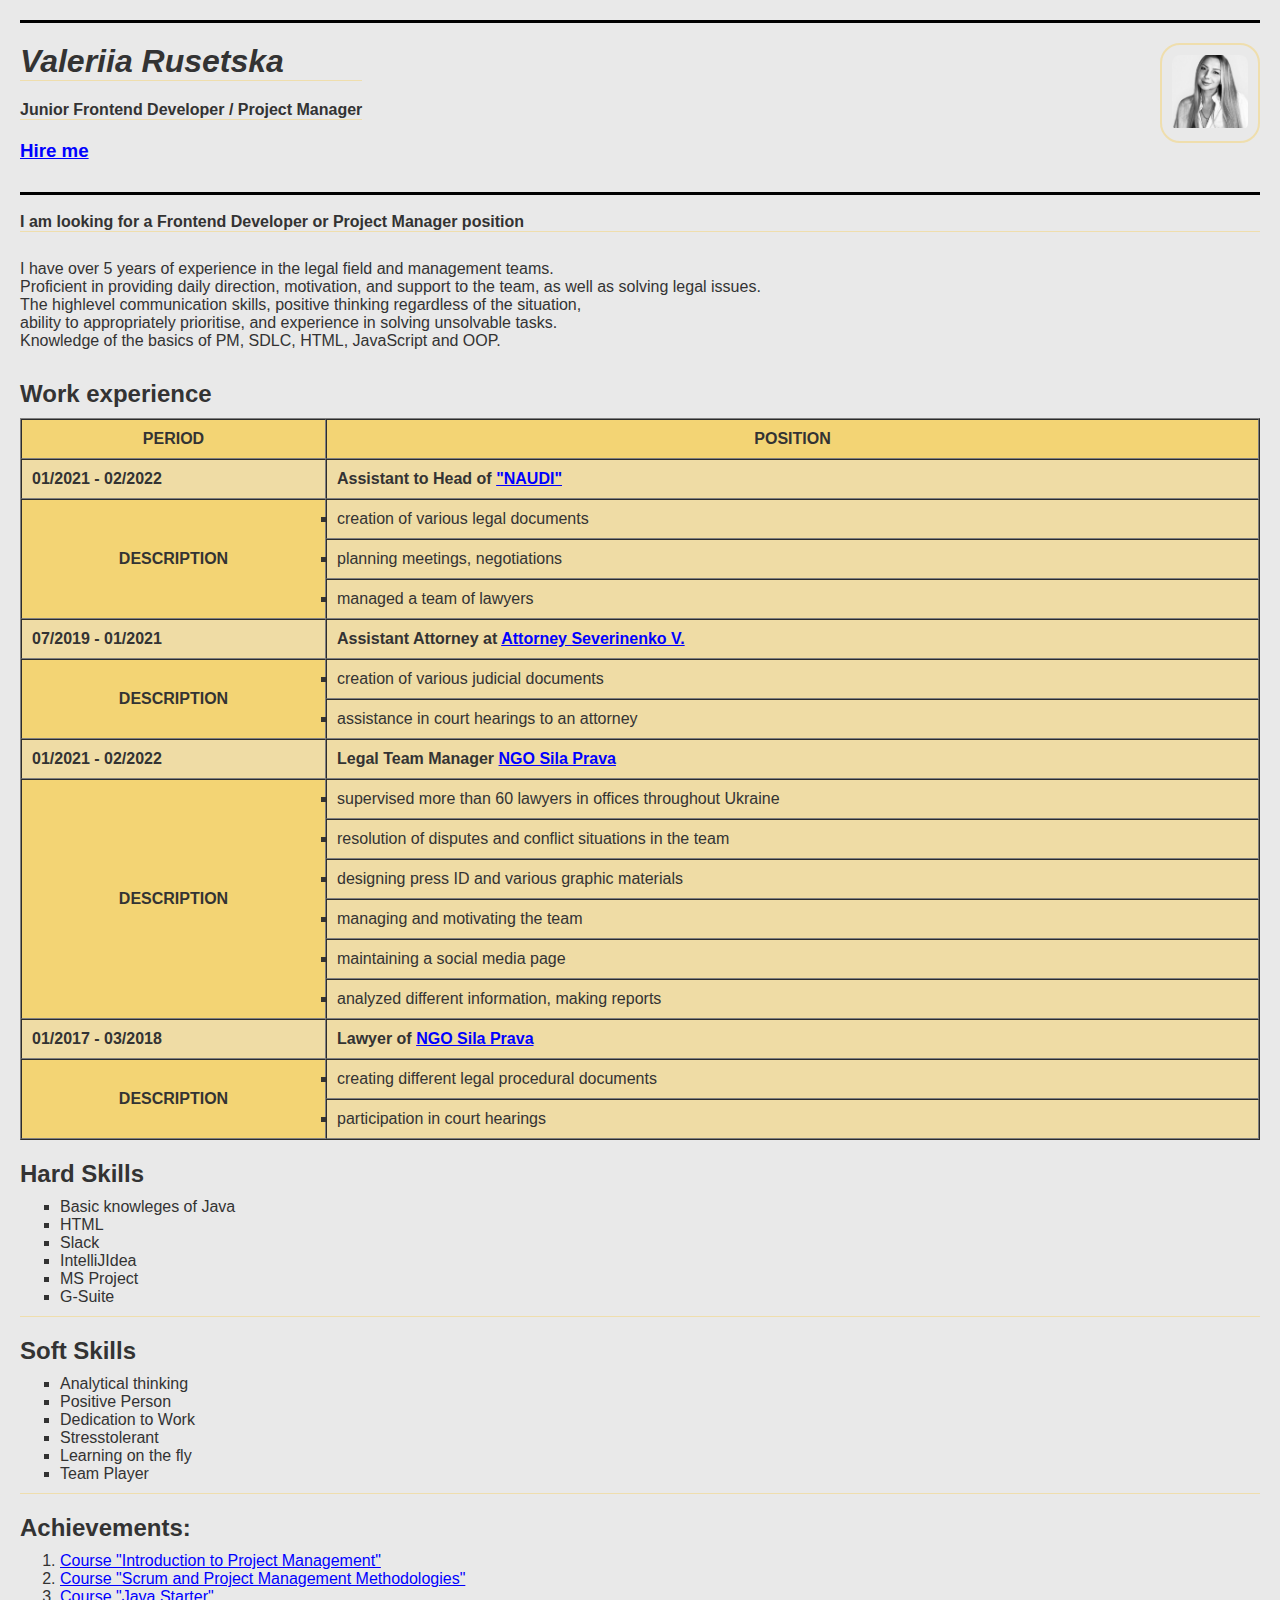
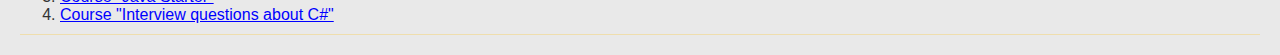
==== index.html @ bca7112d "First commit" ====
<!DOCTYPE html>
<html lang="en">

  <head>
    <meta charset="UTF-8" />
    <meta http-equiv="X-UA-Compatible" content="IE=edge" />
    <meta name="viewport" content="width=device-width, initial-scale=1.0" />
    <title>CV - Valeriia Rusetska</title>
    <link rel="stylesheet" href="./style.css" />
  </head>

  <body>

    <div class="container">
      <header>
        <div class="header mb-10">
          <article class="position-container">
            <h1 class="name bottom-border__yellow">Valeriia Rusetska</h1>
            <p class="position bottom-border__yellow">
                Junior Frontend Developer / Project Manager
            </p>
            <h3><a class="link" href="./hire_me.html">Hire me</a> <br /></h3>
          </article>

          <div class="photo-container">
            <img
              class="photo"
              src="photo.jpg"
              alt="My photo should be here :)"
            />
          </div>
        </div>

        <article>
            <p class="position bottom-border__yellow header mb-10 aboutme">
              <br />
              I am looking for a Frontend Developer or Project Manager position
          </p>
          <p> 
              <br />
              I have over 5 years of experience in the legal field and management teams.
              <br />
              Proficient in providing daily direction, motivation, and support to the team, as well as solving legal issues. 
              <br />
              The highlevel communication skills, positive thinking regardless of the situation,
              <br />
              ability to appropriately prioritise, and experience in solving unsolvable tasks.
              <br />
              Knowledge of the basics of PM, SDLC, HTML, JavaScript and OOP.
          </p>
        </article>
      </header>

      <main class="main-content">
        <article>
          <h2 class="mb-10"><caption>Work experience</caption></h2>
          <div class="exp-table">
            <table
              class="table-cell"
              border="1"
              cellspacing="0"
              cellpadding="10px"
            >
              <thead>
                <tr>
                  <th class="uppercase">Period</th>
                  <th class="uppercase">Position</th>
                </tr>
              </thead>

              <tbody>
                <tr>
                    <th class="p.capitalize"> 01/2021 - 02/2022</th>
                    <th class="p.capitalize">Assistant to Head of
                        <a 
                        class="link"
                        href="https://naudi.org.ua/en/"
                        target="_blank">
                        <strong>"NAUDI"</strong></a></th>
                </tr>

                <tr>
                    <th class="uppercase" rowspan="3">Description</th>
                    <td><li class="square-type-list">creation of various legal documents</li></td>  
                </tr>
                <tr>
                    <td><li class="square-type-list">planning meetings, negotiations</li></td>
                </tr>
                <tr>
                    <td><li class="square-type-list">managed a team of lawyers</li></td>
                </tr>
        
                <tr>
                  <th class="p.capitalize">07/2019 - 01/2021</td>
                  <th class="p.capitalize">Assistant Attorney at 
                        <a 
                        class="link"
                        href="https://kmkdka.com/reestr-advokativ-kieva/advokat/8495" 
                        target="_blank">
                        Attorney Severinenko V.</a></td>
                </tr>

                <tr>
                    <th class="uppercase" rowspan="2">Description</th>
                    <td><li class="square-type-list">creation of various judicial documents</li></td>  
                </tr>
                <tr>
                    <td><li class="square-type-list">assistance in court hearings to an attorney</li></td>
                </tr>
        
                <tr>
                  <th class="p.capitalize">01/2021 - 02/2022</td>
                   <th class="p.capitalize">Legal Team Manager 
                        <a 
                        class="link"
                        href="https://sila-prava.org/uk/" 
                        target="_blank"
                        >
                        NGO Sila Prava</a></td>
                </tr>

                <tr>
                    <th class="uppercase" rowspan="6">Description</th>
                    <td><li class="square-type-list">supervised more than 60 lawyers in offices throughout Ukraine</li></td>  
                </tr>
                <tr>
                    <td><li class="square-type-list">resolution of disputes and conflict situations in the team</li></td>
                </tr>
                <tr>
                    <td><li class="square-type-list">designing press ID and various graphic materials</li></td>
                </tr>
                <tr>
                    <td><li class="square-type-list">managing and motivating the team</li></td>
                </tr>
                <tr>
                    <td><li class="square-type-list">maintaining a social media page</li></td>
                </tr>
                <tr>
                    <td><li class="square-type-list">analyzed different information, making reports</li></td>
                </tr>
        
                <tr>
                  <th class="p.capitalize">01/2017 - 03/2018</td>
                  <th class="p.capitalize">Lawyer of 
                        <a 
                        class="link"
                        href="https://sila-prava.org/uk/" 
                        target="_blank"
                        >
                        NGO Sila Prava</a></a></td>
                </tr>

                <tr>
                    <th class="uppercase" rowspan="2">Description</th>
                    <td><li class="square-type-list">creating different legal procedural documents</li></td>  
                </tr>
                <tr>
                    <td><li class="square-type-list">participation in court hearings</li></td>
                </tr>
                
            </tbody>
            </table>
          </div>
        </article>

        <article class="bottom-border__yellow">
          <h2 class="mb-10">Hard Skills</h2>
          <ul class="square-type-list pb-10">
                <li>Basic knowleges of Java</li>
                <li>HTML</li>
                <li>Slack</li>
                <li>IntelliJIdea</li>
                <li>MS Project</li>
                <li>G-Suite</li>
          </ul>
        </article>

        <article class="bottom-border__yellow">
            <h2 class="mb-10">Soft Skills</h2>
            <ul class="square-type-list pb-10">
                <li>Analytical thinking</li>
                <li>Positive Person</li>
                <li>Dedication to Work</li>
                <li>Stresstolerant</li>
                <li>Learning on the fly</li>
                <li>Team Player</li>
            </ul>
        </article>

        <article class="bottom-border__yellow">
          <h2 class="mb-10">Achievements:</h2>
          <ol class="pb-10">
            <li><a class="link"
              href="https://testprovider.com/ru/search-certificate/tp10742251" 
              target="_blank">Course "Introduction to Project Management"</a></li>
            <li><a class="link"
              href="https://testprovider.com/ru/search-certificate/tp30213853" 
              target="_blank">Course "Scrum and Project Management Methodologies"</a></li>
            <li><a class="link"
              href="https://testprovider.com/ru/search-certificate/tp38625043" 
              target="_blank">Course "Java Starter"</a></li>
            <li><a class="link"
              href="https://testprovider.com/ru/search-certificate/tp67735136" 
              target="_blank">Course "Interview questions about C#"</a></li>
          </ol>
        </article>
      </main>
    </div>
  </body>
</html>
---- style.css ----
* {
    margin: 0;
    box-sizing: border-box;    
  }

  html {
    background-color: #91909033;
  }

  .container {
    margin: 0 auto;
    padding: 20px;
    color: #333;
    font-family: Arial, Helvetica, sans-serif;
  }

  p.capitalize {
    text-transform: capitalize;
    font-style: bold;
    color: rgb(41, 31, 1);
  }
  
  .header {
    display: flex;
    justify-content: space-between;
    border-top: 3px solid #000;
  }
  
  .position-container {
    padding-top: 20px;
    display: flex;
    flex-direction: column;
    gap: 20px;
  }
  
  .name {
    font-style: italic;
  }
  
  .position {
    font-weight: bold;
  }
  
  .link {
    color: #00f;
  }
  
  .photo-container {
    padding-top: 20px;
    border-radius: 20px;
  }
  
  .photo {
    width: 100px;
    height: 100px;
    border: 2px solid rgba(251, 198, 40, 0.315);
    padding: 10px;
    object-fit: cover;
    object-position: 0 -10px;
    border-radius: 20px;
  }
  
  .aboutme {
    margin-top: 30px;
    display: flex;
    flex-direction: column;
    gap: 20px;
  }

  .main-content {
    margin-top: 30px;
    display: flex;
    flex-direction: column;
    gap: 20px;
  }
  
  .link:visited {
    color: #005;
  }
  
  .link:hover {
    text-decoration: none;
  }
  
  .uppercase {
    text-transform: uppercase;
    font-weight: bold;
    background-color: rgba(251, 198, 40, 0.393);
    text-align: center;
  }
  
  .table-cell {
    width: 100%;
    background-color: rgba(251, 198, 40, 0.349);
    text-align: left;
  }
  
  .square-type-list {
    list-style-type: square;
  }
  
  .mb-10 {
    margin-bottom: 10px;
  }
  
  .pb-10 {
    padding-bottom: 10px;
  }
  .bottom-border__yellow {
    border-bottom: 1px solid rgba(251, 198, 40, 0.315);
  }
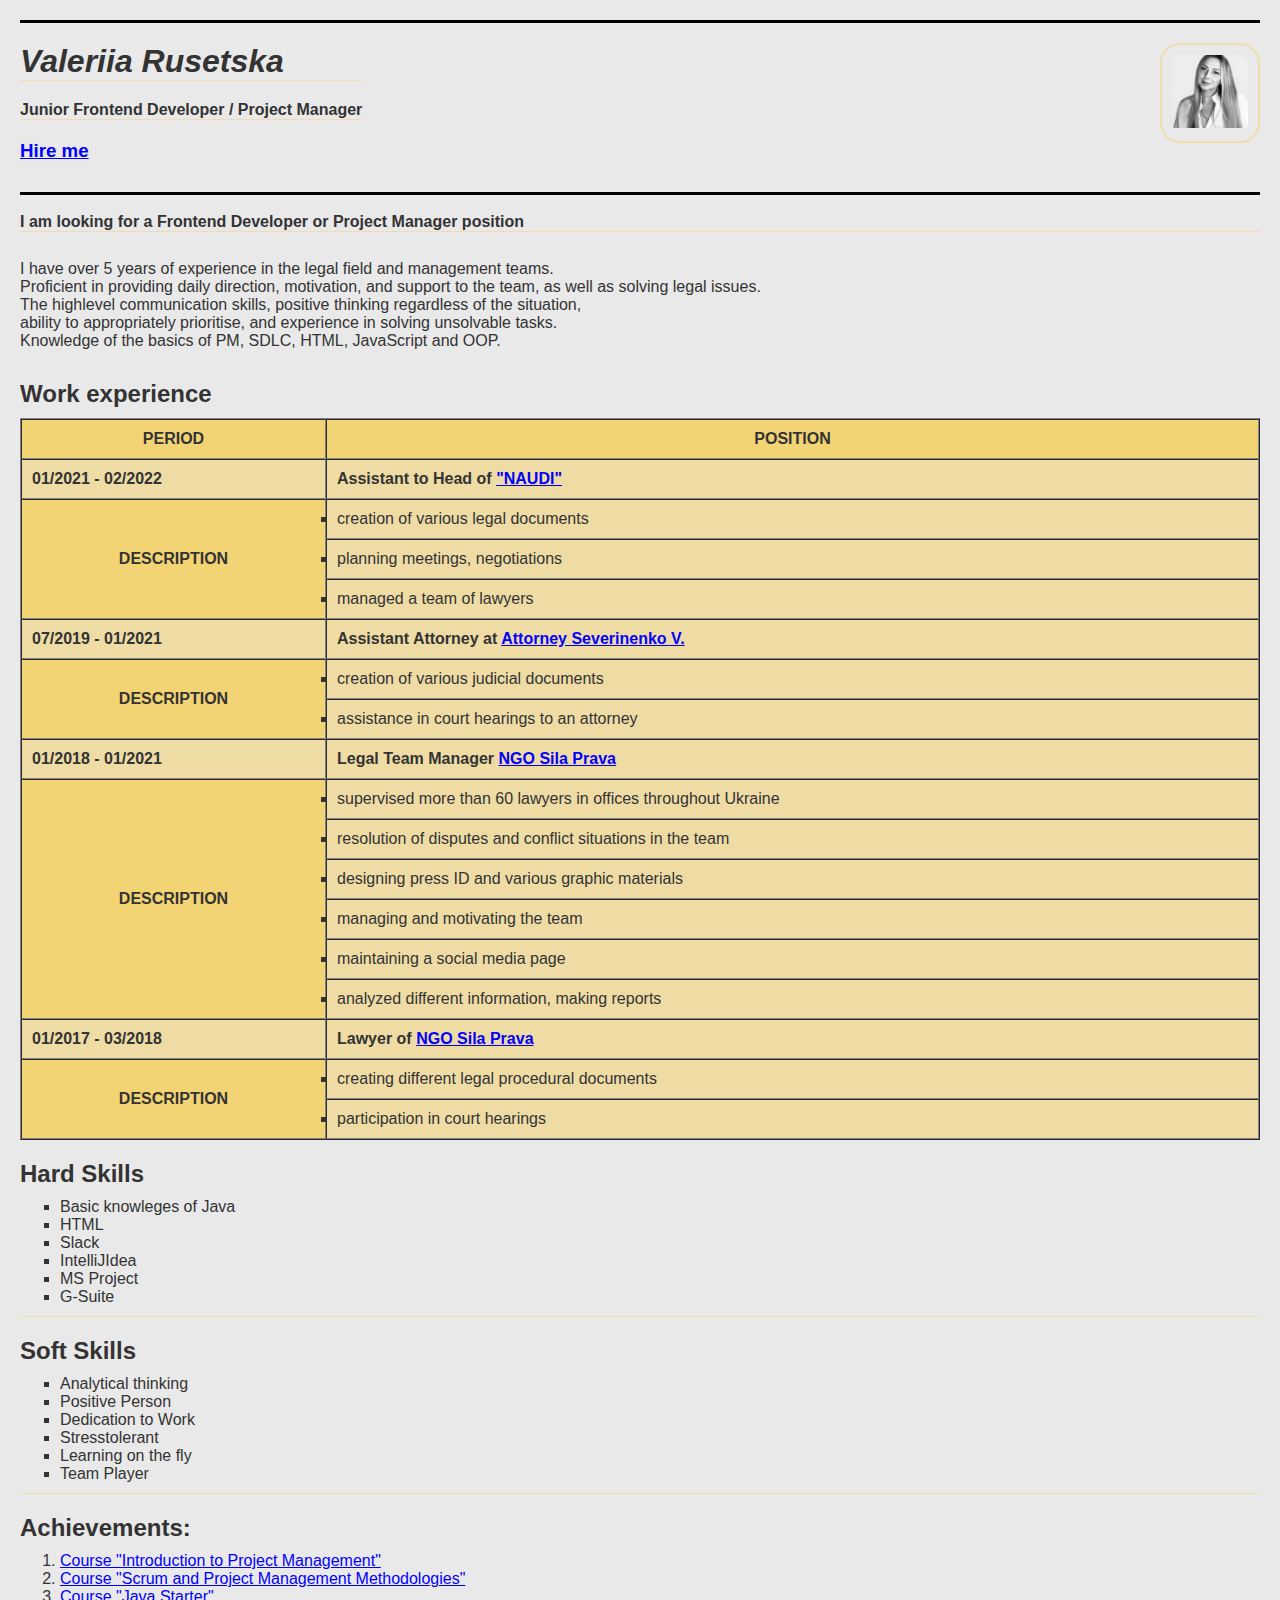
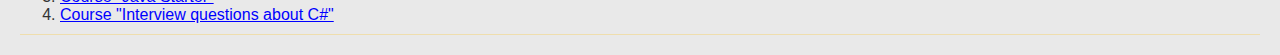
==== commit 123f8a2f: "First commit" ====
--- a/index.html
+++ b/index.html
@@ -87,7 +87,7 @@
                     <td><li class="square-type-list">planning meetings, negotiations</li></td>
                 </tr>
                 <tr>
-                    <td><li class="square-type-list">managed a team of lawyers</li></td>
+                    <td><li class="square-type-list">managed a team of lawyers </li></td>
                 </tr>
         
                 <tr>
@@ -109,7 +109,7 @@
                 </tr>
         
                 <tr>
-                  <th class="p.capitalize">01/2021 - 02/2022</td>
+                  <th class="p.capitalize">01/2018 - 01/2021</td>
                    <th class="p.capitalize">Legal Team Manager 
                         <a 
                         class="link"
